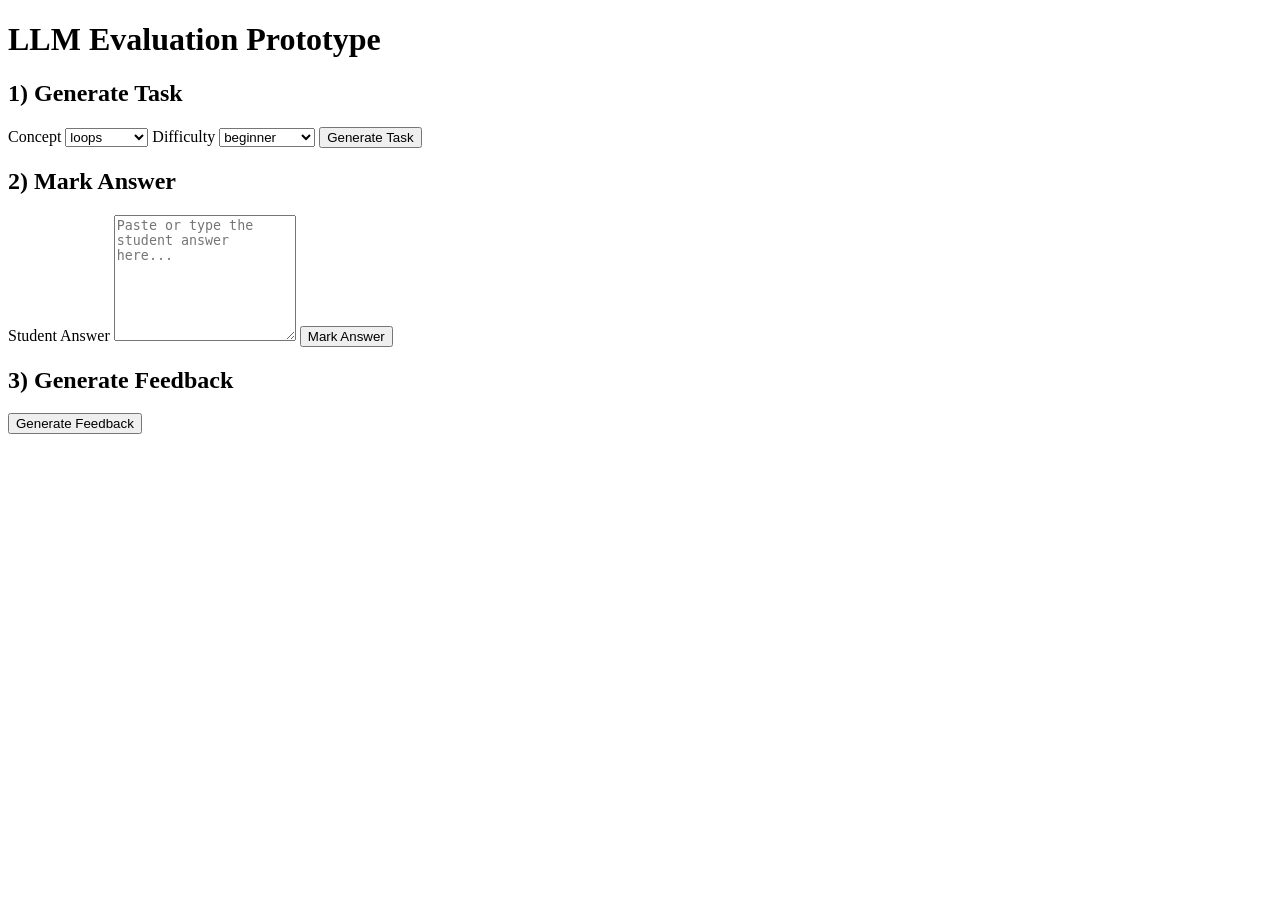
==== prototype_llm_eval/frontend/index.html @ c327afb4 "Add focused LLM evaluation prototype for dissertation experiments. Create an isolated prototype_llm_" ====
<!doctype html>
<html lang="en">
<head>
  <meta charset="UTF-8" />
  <meta name="viewport" content="width=device-width, initial-scale=1.0" />
  <title>LLM Evaluation Prototype</title>
  <link rel="stylesheet" href="/static/styles.css" />
</head>
<body>
  <main class="container">
    <h1>LLM Evaluation Prototype</h1>

    <section class="panel">
      <h2>1) Generate Task</h2>
      <label for="concept">Concept</label>
      <select id="concept">
        <option value="loops">loops</option>
        <option value="conditions">conditions</option>
        <option value="lists">lists</option>
        <option value="functions">functions</option>
      </select>

      <label for="difficulty">Difficulty</label>
      <select id="difficulty">
        <option value="beginner">beginner</option>
        <option value="intermediate">intermediate</option>
      </select>

      <button id="generateTaskBtn">Generate Task</button>
      <pre id="taskOutput"></pre>
    </section>

    <section class="panel">
      <h2>2) Mark Answer</h2>
      <label for="studentAnswer">Student Answer</label>
      <textarea id="studentAnswer" rows="8" placeholder="Paste or type the student answer here..."></textarea>
      <button id="markAnswerBtn">Mark Answer</button>
      <pre id="markOutput"></pre>
    </section>

    <section class="panel">
      <h2>3) Generate Feedback</h2>
      <button id="feedbackBtn">Generate Feedback</button>
      <pre id="feedbackOutput"></pre>
    </section>
  </main>

  <script src="/static/app.js"></script>
</body>
</html>
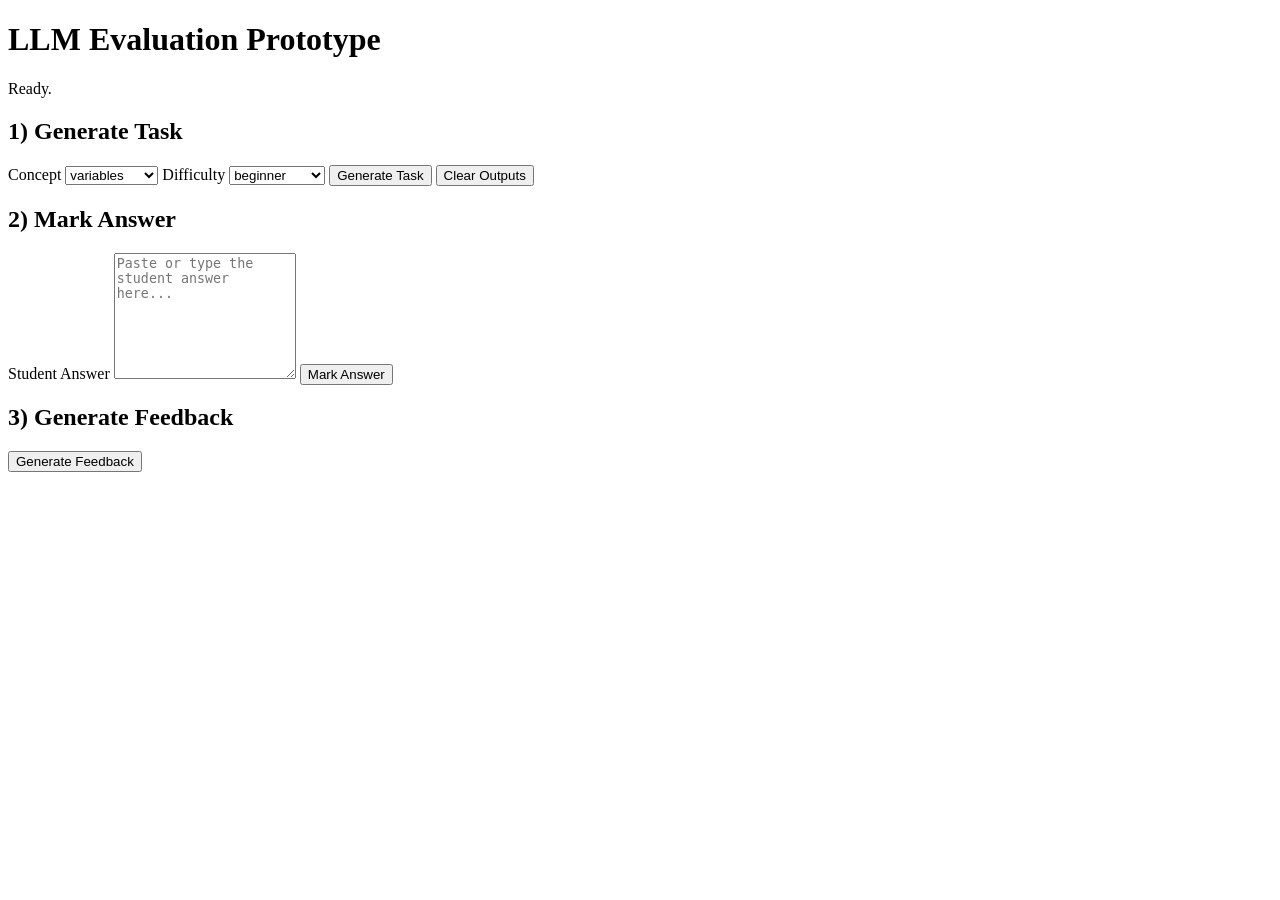
==== commit 6ffa1656: "feat(prototype_llm_eval): multi-model LLM providers and eval pipeline Add Gemini/Ollama/Mistral prov" ====
--- a/prototype_llm_eval/frontend/index.html
+++ b/prototype_llm_eval/frontend/index.html
@@ -9,14 +9,15 @@
 <body>
   <main class="container">
     <h1>LLM Evaluation Prototype</h1>
+    <p id="statusBar" class="status">Ready.</p>
 
     <section class="panel">
       <h2>1) Generate Task</h2>
       <label for="concept">Concept</label>
       <select id="concept">
+        <option value="variables">variables</option>
+        <option value="conditionals">conditionals</option>
         <option value="loops">loops</option>
-        <option value="conditions">conditions</option>
-        <option value="lists">lists</option>
         <option value="functions">functions</option>
       </select>
 
@@ -27,6 +28,7 @@
       </select>
 
       <button id="generateTaskBtn">Generate Task</button>
+      <button id="clearBtn" class="secondary">Clear Outputs</button>
       <pre id="taskOutput"></pre>
     </section>
 
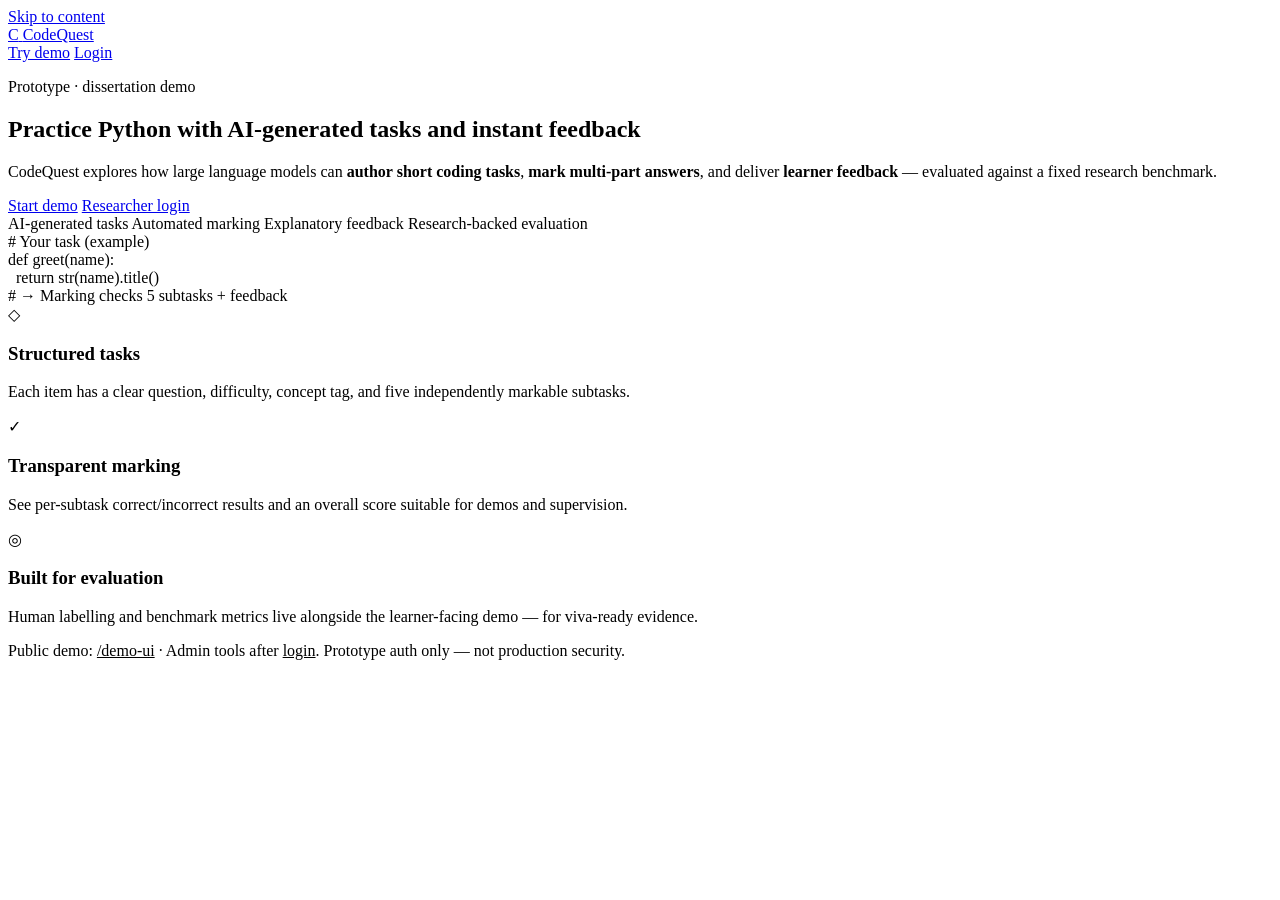
==== commit e816980c: "prototype_llm_eval: full UI, admin gate, and evaluation workflow - Add landing (/), login, admin hub" ====
--- a/prototype_llm_eval/frontend/index.html
+++ b/prototype_llm_eval/frontend/index.html
@@ -1,52 +1,78 @@
-<!doctype html>
+<!DOCTYPE html>
 <html lang="en">
-<head>
-  <meta charset="UTF-8" />
-  <meta name="viewport" content="width=device-width, initial-scale=1.0" />
-  <title>LLM Evaluation Prototype</title>
-  <link rel="stylesheet" href="/static/styles.css" />
-</head>
-<body>
-  <main class="container">
-    <h1>LLM Evaluation Prototype</h1>
-    <p id="statusBar" class="status">Ready.</p>
+  <head>
+    <meta charset="UTF-8" />
+    <meta name="viewport" content="width=device-width, initial-scale=1.0" />
+    <title>CodeQuest — AI practice for programming</title>
+    <link rel="stylesheet" href="/static/theme.css" />
+    <link rel="stylesheet" href="/static/landing.css" />
+  </head>
+  <body class="cq-body">
+    <a class="cq-skip" href="#main">Skip to content</a>
+    <header class="cq-nav">
+      <a class="cq-brand" href="/">
+        <span class="cq-logo" aria-hidden="true">C</span>
+        <span>CodeQuest</span>
+      </a>
+      <nav class="cq-nav-links" aria-label="Primary">
+        <a class="cq-btn cq-btn-primary" href="/demo-ui">Try demo</a>
+        <a class="cq-btn cq-btn-secondary" href="/login">Login</a>
+      </nav>
+    </header>
 
-    <section class="panel">
-      <h2>1) Generate Task</h2>
-      <label for="concept">Concept</label>
-      <select id="concept">
-        <option value="variables">variables</option>
-        <option value="conditionals">conditionals</option>
-        <option value="loops">loops</option>
-        <option value="functions">functions</option>
-      </select>
+    <main id="main" class="cq-main">
+      <section class="cq-hero">
+        <div>
+          <p class="cq-tag">Prototype · dissertation demo</p>
+          <h1>Practice Python with AI-generated tasks and instant feedback</h1>
+          <p class="cq-lead">
+            CodeQuest explores how large language models can <strong>author short coding tasks</strong>,
+            <strong>mark multi-part answers</strong>, and deliver <strong>learner feedback</strong> — evaluated against a
+            fixed research benchmark.
+          </p>
+          <div class="cta cq-cta-row">
+            <a class="cq-btn cq-btn-primary" href="/demo-ui">Start demo</a>
+            <a class="cq-btn cq-btn-secondary" href="/login">Researcher login</a>
+          </div>
+          <div class="cq-pill-row" aria-label="Highlights">
+            <span class="cq-pill">AI-generated tasks</span>
+            <span class="cq-pill">Automated marking</span>
+            <span class="cq-pill">Explanatory feedback</span>
+            <span class="cq-pill">Research-backed evaluation</span>
+          </div>
+        </div>
+        <div class="cq-hero-art" aria-hidden="true">
+          <div class="cq-code-window">
+            <span class="cm"># Your task (example)</span><br />
+            <span class="kw">def</span> <span class="fn">greet</span>(name):<br />
+            &nbsp;&nbsp;<span class="kw">return</span> <span class="fn">str</span>(name).title()<br />
+            <span class="cm"># → Marking checks 5 subtasks + feedback</span>
+          </div>
+        </div>
+      </section>
 
-      <label for="difficulty">Difficulty</label>
-      <select id="difficulty">
-        <option value="beginner">beginner</option>
-        <option value="intermediate">intermediate</option>
-      </select>
+      <section class="cq-features">
+        <article class="cq-card cq-feature">
+          <div class="cq-feature-icon" aria-hidden="true">◇</div>
+          <h3>Structured tasks</h3>
+          <p>Each item has a clear question, difficulty, concept tag, and five independently markable subtasks.</p>
+        </article>
+        <article class="cq-card cq-feature">
+          <div class="cq-feature-icon" aria-hidden="true">✓</div>
+          <h3>Transparent marking</h3>
+          <p>See per-subtask correct/incorrect results and an overall score suitable for demos and supervision.</p>
+        </article>
+        <article class="cq-card cq-feature">
+          <div class="cq-feature-icon" aria-hidden="true">◎</div>
+          <h3>Built for evaluation</h3>
+          <p>Human labelling and benchmark metrics live alongside the learner-facing demo — for viva-ready evidence.</p>
+        </article>
+      </section>
+    </main>
 
-      <button id="generateTaskBtn">Generate Task</button>
-      <button id="clearBtn" class="secondary">Clear Outputs</button>
-      <pre id="taskOutput"></pre>
-    </section>
-
-    <section class="panel">
-      <h2>2) Mark Answer</h2>
-      <label for="studentAnswer">Student Answer</label>
-      <textarea id="studentAnswer" rows="8" placeholder="Paste or type the student answer here..."></textarea>
-      <button id="markAnswerBtn">Mark Answer</button>
-      <pre id="markOutput"></pre>
-    </section>
-
-    <section class="panel">
-      <h2>3) Generate Feedback</h2>
-      <button id="feedbackBtn">Generate Feedback</button>
-      <pre id="feedbackOutput"></pre>
-    </section>
-  </main>
-
-  <script src="/static/app.js"></script>
-</body>
+    <footer class="cq-footer">
+      Public demo: <a href="/demo-ui" style="color: var(--cq-accent)">/demo-ui</a> · Admin tools after
+      <a href="/login" style="color: var(--cq-accent)">login</a>. Prototype auth only — not production security.
+    </footer>
+  </body>
 </html>
